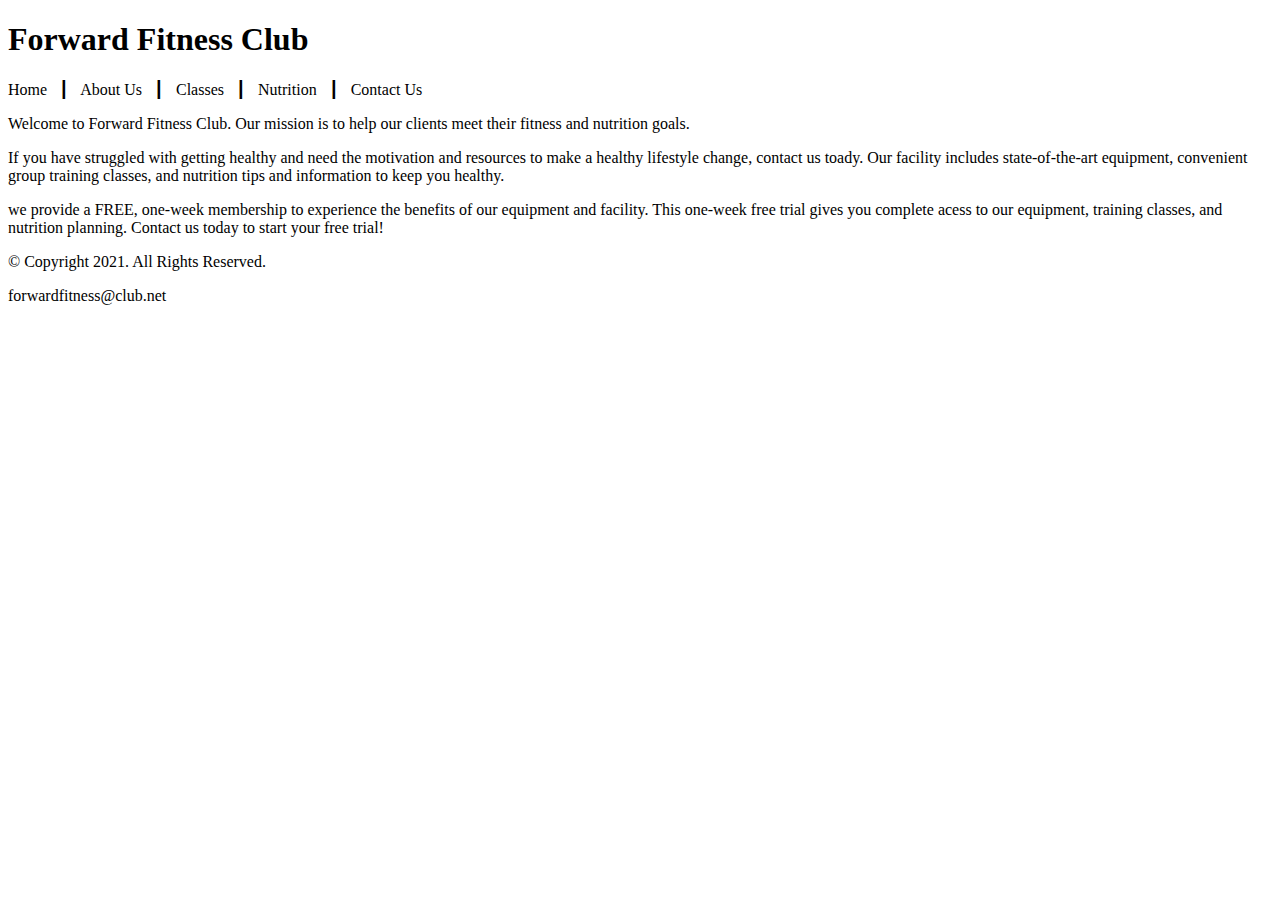
==== fitness/index.html @ 8fceb7a9 "Delete one index.html and add another" ====
<!DOCTYPE html>
<!-- This website template was created by: Barry Marshall -->
<html lang="en">
    <head>
        <title>Forward Fitness Club</title>
        <meta charset="utf-8">
    </head>
    <body>
        <!-- Use this header area for the website name or logo -->
        <header>
            <h1>Forward Fitness Club</h1>
        </header>
        <!-- Use the nav area to add hyperlinks to other pages within the website -->
        <nav>
            <p>
                Home &nbsp; &#9475; &nbsp;
                About Us &nbsp; &#9475; &nbsp;
                Classes &nbsp; &#9475; &nbsp;
                Nutrition &nbsp; &#9475; &nbsp;
                Contact Us 
            </p>
        </nav>
        <!-- Use the main area to add the main content of the webpage -->
        <main>
            <p>Welcome to Forward Fitness Club. Our mission is to help our clients meet their fitness and nutrition goals.</p>
            <p>If you have struggled with getting healthy and need the motivation and resources to make a healthy lifestyle change, contact us toady. Our facility includes state-of-the-art equipment, convenient group training classes, and nutrition tips and information to keep you healthy.</p>
            <p>we provide a FREE, one-week membership to experience the benefits of our equipment and facility. This one-week free trial gives you complete acess to our equipment, training classes, and nutrition planning. Contact us today to start your free trial!</p>
        </main>
        <!-- Use the footer area to add webpage footer content -->
        <footer>
            <p>&copy; Copyright 2021. All Rights Reserved.</p>
            <p>forwardfitness@club.net</p>
        </footer>
    </body>
</html>
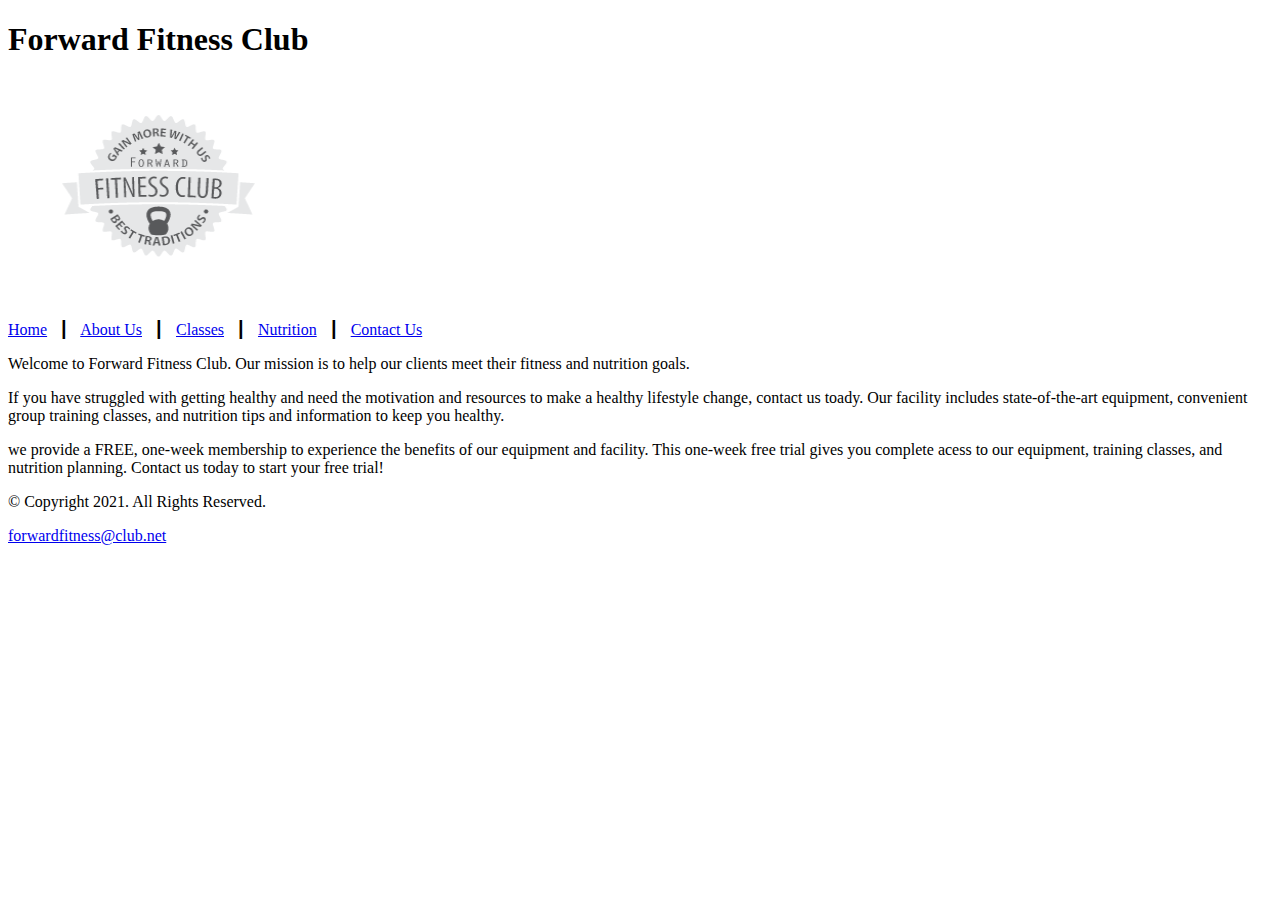
==== commit c7578bf1: "Getting ready for chapter 3 homework" ====
--- a/fitness/index.html
+++ b/fitness/index.html
@@ -6,30 +6,40 @@
         <meta charset="utf-8">
     </head>
     <body>
+        <div id="container">
         <!-- Use this header area for the website name or logo -->
         <header>
             <h1>Forward Fitness Club</h1>
+            <a href="index.html"><img src="images/forward-fitness-logo.png" alt="Foward Fitness Club Logo" height="220" width="297"></a>
         </header>
+
         <!-- Use the nav area to add hyperlinks to other pages within the website -->
         <nav>
             <p>
-                Home &nbsp; &#9475; &nbsp;
-                About Us &nbsp; &#9475; &nbsp;
-                Classes &nbsp; &#9475; &nbsp;
-                Nutrition &nbsp; &#9475; &nbsp;
-                Contact Us 
+                <a href="index.html">Home</a> &nbsp; &#9475; &nbsp;
+                <a href="about.html">About Us</a> &nbsp; &#9475; &nbsp;
+                <a href="classes.html">Classes</a> &nbsp; &#9475; &nbsp;
+                <a href="nutrition.html">Nutrition</a> &nbsp; &#9475; &nbsp;
+                <a href="contact.html">Contact Us</a>
             </p>
+
         </nav>
         <!-- Use the main area to add the main content of the webpage -->
         <main>
-            <p>Welcome to Forward Fitness Club. Our mission is to help our clients meet their fitness and nutrition goals.</p>
-            <p>If you have struggled with getting healthy and need the motivation and resources to make a healthy lifestyle change, contact us toady. Our facility includes state-of-the-art equipment, convenient group training classes, and nutrition tips and information to keep you healthy.</p>
-            <p>we provide a FREE, one-week membership to experience the benefits of our equipment and facility. This one-week free trial gives you complete acess to our equipment, training classes, and nutrition planning. Contact us today to start your free trial!</p>
+            <div id="intro">
+             <p>Welcome to Forward Fitness Club. Our mission is to help our clients meet their fitness and nutrition goals.</p>
+
+             <p>If you have struggled with getting healthy and need the motivation and resources to make a healthy lifestyle change, contact us toady. Our facility includes state-of-the-art equipment, convenient group training classes, and nutrition tips and information to keep you healthy.</p>
+
+             <p>we provide a FREE, one-week membership to experience the benefits of our equipment and facility. This one-week free trial gives you complete acess to our equipment, training classes, and nutrition planning. Contact us today to start your free trial!</p>
+            </div>
         </main>
+        
         <!-- Use the footer area to add webpage footer content -->
         <footer>
             <p>&copy; Copyright 2021. All Rights Reserved.</p>
-            <p>forwardfitness@club.net</p>
+            <p><a href="mailto:forwardfitness@club.net">forwardfitness@club.net</a></p>
         </footer>
+        </div>
     </body>
 </html>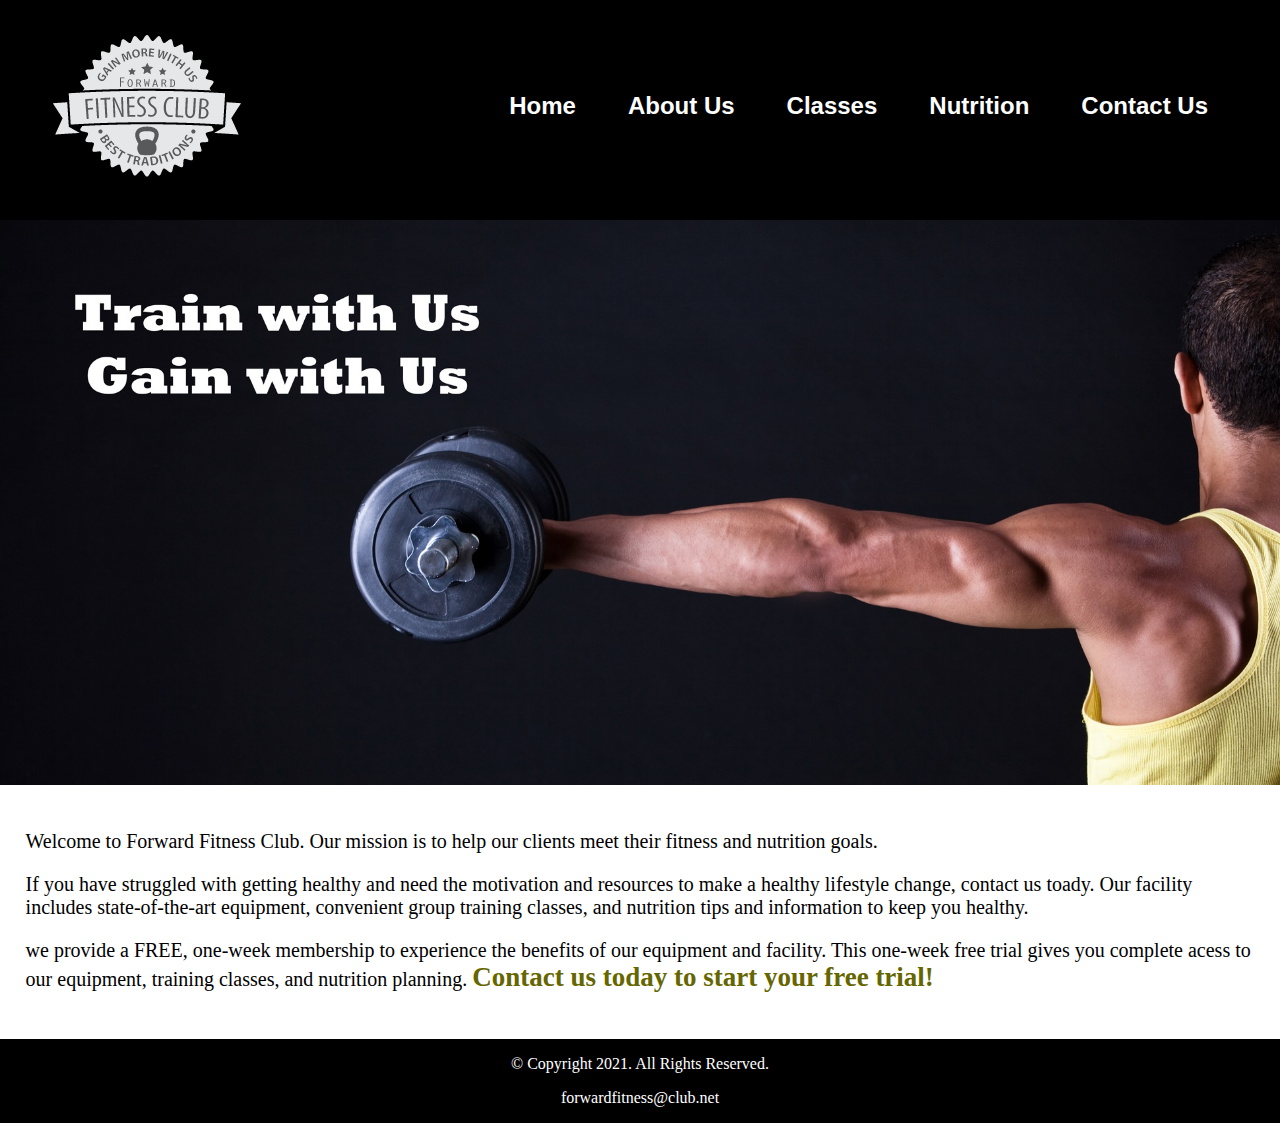
==== commit 26935286: "Chapter 4" ====
--- a/fitness/index.html
+++ b/fitness/index.html
@@ -4,26 +4,32 @@
     <head>
         <title>Forward Fitness Club</title>
         <meta charset="utf-8">
+        <link rel="stylesheet" href="css/styles.css">
     </head>
     <body>
         <div id="container">
         <!-- Use this header area for the website name or logo -->
         <header>
-            <h1>Forward Fitness Club</h1>
-            <a href="index.html"><img src="images/forward-fitness-logo.png" alt="Foward Fitness Club Logo" height="220" width="297"></a>
+            <a href="index.html"><img src="images/forward-fitness-logo.png" alt="Foward Fitness Club Logo"></a>
         </header>
 
         <!-- Use the nav area to add hyperlinks to other pages within the website -->
         <nav>
-            <p>
-                <a href="index.html">Home</a> &nbsp; &#9475; &nbsp;
-                <a href="about.html">About Us</a> &nbsp; &#9475; &nbsp;
-                <a href="classes.html">Classes</a> &nbsp; &#9475; &nbsp;
-                <a href="nutrition.html">Nutrition</a> &nbsp; &#9475; &nbsp;
-                <a href="contact.html">Contact Us</a>
-            </p>
+            <ul>
+                <li><a href="index.html">Home</a></li> 
+                <li><a href="about.html">About Us</a></li>
+                <li><a href="classes.html">Classes</a></li>
+                <li><a href="nutrition.html">Nutrition</a></li>
+                <li><a href="contact.html">Contact Us</a></li>
+            </ul>
 
         </nav>
+
+        <!-- Hero Image-->
+        <div id="hero">
+            <img src="images/hero-image.jpg" alt= "left arm extended holding a weight">
+        </div>
+
         <!-- Use the main area to add the main content of the webpage -->
         <main>
             <div id="intro">
@@ -31,7 +37,7 @@
 
              <p>If you have struggled with getting healthy and need the motivation and resources to make a healthy lifestyle change, contact us toady. Our facility includes state-of-the-art equipment, convenient group training classes, and nutrition tips and information to keep you healthy.</p>
 
-             <p>we provide a FREE, one-week membership to experience the benefits of our equipment and facility. This one-week free trial gives you complete acess to our equipment, training classes, and nutrition planning. Contact us today to start your free trial!</p>
+             <p>we provide a FREE, one-week membership to experience the benefits of our equipment and facility. This one-week free trial gives you complete acess to our equipment, training classes, and nutrition planning. <span class="action">Contact us today to start your free trial!</span></p>
             </div>
         </main>
         
--- a/fitness/css/styles.css
+++ b/fitness/css/styles.css
@@ -0,0 +1,124 @@
+/*
+Author: Barry Marshall
+Date: 2/8/2021
+File name: styles.css
+*/
+
+/* CSS Reset */
+body, header, nav, main, footer, h1, div, img {
+    margin: 0;
+    padding: 0;
+    border: 0;
+}
+
+/* Style rules for body and images */
+body {
+    background-color: #000;
+}
+
+img {
+    max-width: 100%;
+    display: block;
+}
+
+/* Style rule for header */
+ header {
+     width: 25%;
+     float: left;
+ }
+
+ /* Style rules for the navigation area */
+ nav {
+     width: 70%;
+     float: right;
+     margin: 5em 3em 0 0;
+ }
+
+nav ul {
+    list-style-type: none;
+    margin: 0;
+    text-align: right;
+}
+
+nav li{
+    display: inline-block;
+    font-size: 1.5em;
+    font-family: Verdana, Arial, sans-serif;
+    font-weight: bold;
+}
+
+nav li a{
+    display: block; 
+    color: #fff;
+    text-align: center;
+    padding: 0.5em 1em;
+    text-decoration: none;
+}
+
+/* Style rules for the main content*/
+ main {
+     clear: left;
+     background-color: #fff;
+     padding: 2%;
+     font-size: 1.25em;
+ }
+
+ .action {
+     font-size: 1.35em;
+     color: #666600;
+     font-weight: bold;
+ }
+
+ #weights, #cardio, #training {
+     width: 29%;
+     float: left;
+     margin: 0 2%;
+ }
+
+ #exercises {
+     clear: left;
+     border-top: 1px solid #000;
+     border-bottom: 1px solid #000;
+     background-color: #f2f2f2;
+     padding: 1% 2%;
+ }
+
+ #exercises dt {
+     font-weight: bold;
+ }
+
+ #exercises dd {
+     padding: 0.5% 1% 2% 0;
+ }
+
+ .external-link {
+     color: #666600;
+     font-weight: bold;
+     text-decoration: none;
+ }
+
+ #contact {
+     text-align: center;
+ }
+
+ #contact a {
+     color: #666600;
+     text-decoration: none;
+ }
+
+.map {
+    border: 8px solid #000;
+}
+
+/* Style rules for footer content */
+ footer p {
+     font-size: 0.75;
+     text-align: center;
+     color: #fff;
+     padding: 0 1em;
+ }
+
+ footer p a {
+     color: #fff;
+     text-decoration: none;
+ }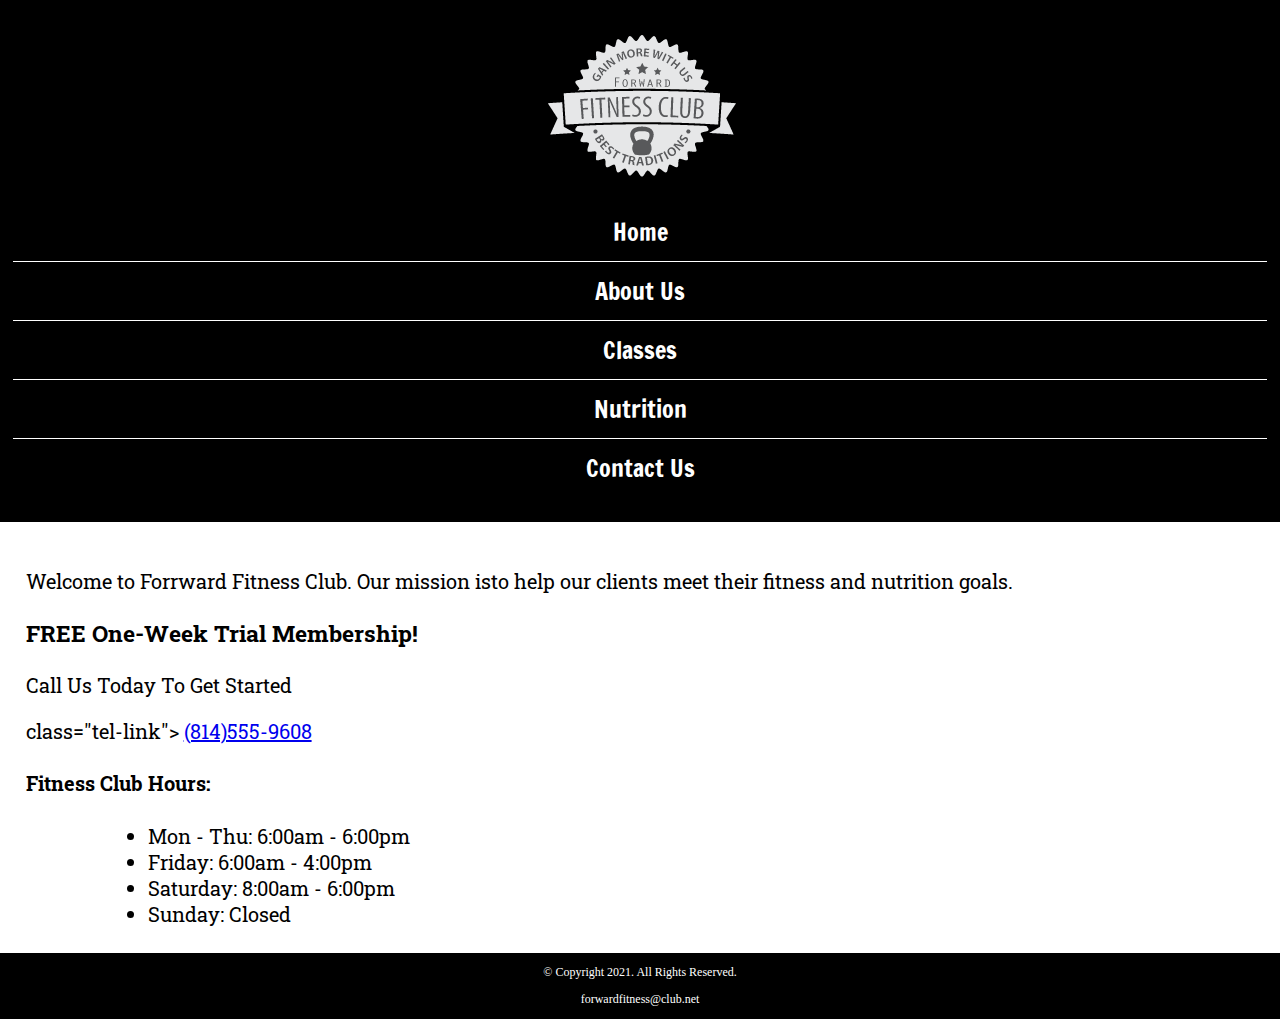
==== commit 209ecb32: "Chapter 5 edits" ====
--- a/fitness/index.html
+++ b/fitness/index.html
@@ -5,6 +5,8 @@
         <title>Forward Fitness Club</title>
         <meta charset="utf-8">
         <link rel="stylesheet" href="css/styles.css">
+        <meta name="viewport" content="witdth=device-width, initial-scale=1.0">
+        <link href="https://fonts.googleapis.com/css2?family=Francois+One&family=Roboto+Slab&display=swap" rel="stylesheet">
     </head>
     <body>
         <div id="container">
@@ -26,13 +28,31 @@
         </nav>
 
         <!-- Hero Image-->
-        <div id="hero">
+        <div id="hero" class="tablet-desktop">
             <img src="images/hero-image.jpg" alt= "left arm extended holding a weight">
         </div>
 
         <!-- Use the main area to add the main content of the webpage -->
         <main>
-            <div id="intro">
+
+            <div class="mobile">
+                <p>Welcome to Forrward Fitness Club. Our mission isto help our clients meet their fitness and nutrition goals.</p>
+
+                <h3>FREE One-Week Trial Membership!</h3>
+                <p>Call Us Today To Get Started</p>
+                <p>class="tel-link"> <a href="tel:8145559608">(814)555-9608</a></p>
+
+                <h4>Fitness Club Hours:</h4>
+                <ul class="hours">
+                    <li>Mon - Thu: 6:00am - 6:00pm</li>
+                    <li>Friday: 6:00am - 4:00pm</li>
+                    <li>Saturday: 8:00am - 6:00pm</li>
+                    <li>Sunday: Closed</li>
+                </ul>
+
+            </div>
+
+            <div class="tablet-desktop">
              <p>Welcome to Forward Fitness Club. Our mission is to help our clients meet their fitness and nutrition goals.</p>
 
              <p>If you have struggled with getting healthy and need the motivation and resources to make a healthy lifestyle change, contact us toady. Our facility includes state-of-the-art equipment, convenient group training classes, and nutrition tips and information to keep you healthy.</p>
--- a/fitness/css/styles.css
+++ b/fitness/css/styles.css
@@ -5,7 +5,7 @@
 */
 
 /* CSS Reset */
-body, header, nav, main, footer, h1, div, img {
+body, header, nav, main, footer, h1, div, img, ul {
     margin: 0;
     padding: 0;
     border: 0;
@@ -21,46 +21,84 @@
     display: block;
 }
 
+/* Style rule for mobile viewpoint*/
+
 /* Style rule for header */
  header {
-     width: 25%;
-     float: left;
+     position: -webkit-sticky;
+     position: sticky;
+     top: 0;
+     background-color: #000;
+     height: 190px;
+ }
+
+ header img {
+     margin: 0 auto;
  }
 
  /* Style rules for the navigation area */
  nav {
-     width: 70%;
-     float: right;
-     margin: 5em 3em 0 0;
+    padding: 1%;
+    margin-bottom: 1%;
  }
 
 nav ul {
     list-style-type: none;
-    margin: 0;
-    text-align: right;
+    text-align: center;
 }
 
 nav li{
-    display: inline-block;
     font-size: 1.5em;
-    font-family: Verdana, Arial, sans-serif;
-    font-weight: bold;
+    font-family: 'Francois One', sans-serif;
+    border-top: 1px solid #fff;
+}
+
+nav li:first-child {
+    border-top: none;
 }
 
 nav li a{
     display: block; 
     color: #fff;
-    text-align: center;
     padding: 0.5em 1em;
     text-decoration: none;
 }
 
+/* Show mobile class, hide tablet-desktop calsss */
+.mobile {
+    display: block;
+}
+
+.tablet-desktop {
+    display: none;
+}
+
 /* Style rules for the main content*/
  main {
-     clear: left;
      background-color: #fff;
      padding: 2%;
      font-size: 1.25em;
+     font-family: 'Roboto Slab', serif;
+ }
+
+ .tel-link {
+     background-color: #404040;
+     padding: 2%;
+     margin: 0 auto;
+     width: 80%;
+     text-align: center;
+     border-radius: 5px;
+ }
+
+ .tel-link a {
+     color: #fff;
+     text-decoration: none;
+     font-size: 1.5em;
+     display: block;
+ }  
+
+ .hours {
+     margin-left: 10%;
  }
 
  .action {
@@ -70,25 +108,11 @@
  }
 
  #weights, #cardio, #training {
-     width: 29%;
-     float: left;
      margin: 0 2%;
  }
 
- #exercises {
-     clear: left;
-     border-top: 1px solid #000;
-     border-bottom: 1px solid #000;
-     background-color: #f2f2f2;
-     padding: 1% 2%;
- }
-
- #exercises dt {
-     font-weight: bold;
- }
-
- #exercises dd {
-     padding: 0.5% 1% 2% 0;
+ .round {
+     border-radius: 8px;
  }
 
  .external-link {
@@ -101,18 +125,20 @@
      text-align: center;
  }
 
- #contact a {
+ #contact a.contact-email-link {
      color: #666600;
      text-decoration: none;
  }
 
 .map {
-    border: 8px solid #000;
+    border: 2px solid #000;
+    width: 95%;
+    height: 50;
 }
 
 /* Style rules for footer content */
  footer p {
-     font-size: 0.75;
+     font-size: 0.75em;
      text-align: center;
      color: #fff;
      padding: 0 1em;
@@ -121,4 +147,20 @@
  footer p a {
      color: #fff;
      text-decoration: none;
- }+ }
+
+ /* #exercises {
+    clear: left;
+    border-top: 1px solid #000;
+    border-bottom: 1px solid #000;
+    background-color: #f2f2f2;
+    padding: 1% 2%;
+}
+
+#exercises dt {
+    font-weight: bold;
+}
+
+#exercises dd {
+    padding: 0.5% 1% 2% 0;
+} */
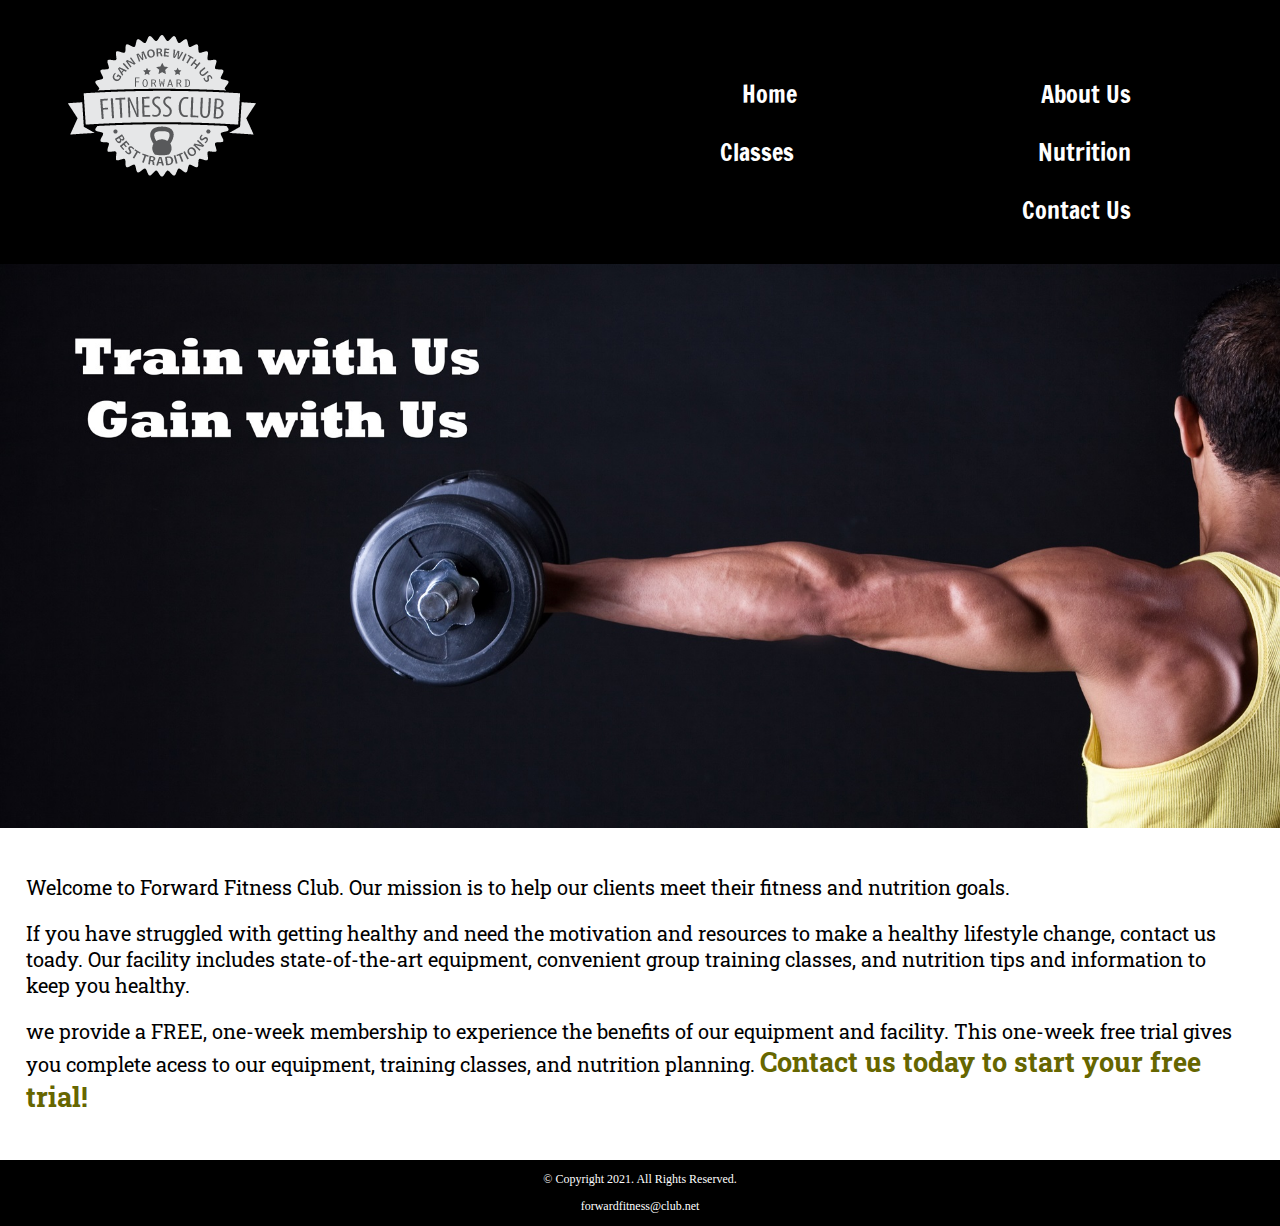
==== commit 1da1ff6c: "Responsive design pt. 2 HW" ====
--- a/fitness/index.html
+++ b/fitness/index.html
@@ -40,7 +40,7 @@
 
                 <h3>FREE One-Week Trial Membership!</h3>
                 <p>Call Us Today To Get Started</p>
-                <p>class="tel-link"> <a href="tel:8145559608">(814)555-9608</a></p>
+                <p class="tel-link"> <a href="tel:8145559608">(814)555-9608</a></p>
 
                 <h4>Fitness Club Hours:</h4>
                 <ul class="hours">
--- a/fitness/css/styles.css
+++ b/fitness/css/styles.css
@@ -149,18 +149,142 @@
      text-decoration: none;
  }
 
- /* #exercises {
-    clear: left;
-    border-top: 1px solid #000;
-    border-bottom: 1px solid #000;
-    background-color: #f2f2f2;
-    padding: 1% 2%;
-}
-
-#exercises dt {
-    font-weight: bold;
-}
-
-#exercises dd {
+/* Media Query for Tablet Viewport*/ 
+@media screen and (min-width: 630px), print {
+    /* Tablet Viewport: Show tablet-desktop class, hide mobile class*/
+    .tablet-desktop {
+        display: block;
+    }
+
+    .mobile {
+        display: none;
+    }
+
+    /* Tablet Viewport: Style rule for header*/
+    header {
+        position: static;
+        padding-bottom: 2%;
+    }
+
+    /* Tablet Viewport: Style rules for Nav area*/
+    nav li {
+        border-top: none;
+        display: inline-block;
+        border-right: 1px solid #fff;
+    }
+
+    nav li:last-child {
+        border-right: none;
+    }
+
+    nav li a {
+        padding: 0.1em 0.75em;
+    }
+
+    /* Tablet Viewport: Style rules for main content area*/
+    main ul {
+        margin: 0 0 4% 10%;
+    }
+
+    #exercises {
+        border-top: 1px solid #000;
+        border-bottom: 1px solid #000;
+        background-color: #f2f2f2;
+        background: linear-gradient(to right, #ccc, #fff);
+        padding: 1% 2%;
+    }
+
+    #exercises dt {
+        font-weight: bold;
+    }
+
+    #exercises dd {
     padding: 0.5% 1% 2% 0;
-} */
+    } 
+
+    .tel-num {
+        font-size: 1.25em;
+    }
+
+    .map{
+        width: 600px;
+        height: 400px; 
+    }
+
+}
+
+/* Media Query for Desktop Viewport*/
+@media screen and (min-width: 1015px), print {
+    /* Desktop Viewport: style rule for header*/
+    header {
+        width: 25%;
+        float: left;
+        padding-bottom: 0;
+    }
+
+    /* Desktop Viewport: Style rules for nav area*/
+    nav{
+        float: right;
+        width: 70%;
+        margin: 4em 1em 0 0;
+    }
+
+    nav ul{
+        text-align: right;
+    }
+
+    nav li {
+        border: none;
+    }
+
+    nav li a {
+        padding: 0 5em 1em;
+    }
+
+    nav li a:hover {
+        color: #000;
+        background-color: #fff;
+    } 
+
+    /* Desktop Viewport: Style rules for main content*/
+    main {
+        clear: left;
+    }
+
+    main h1 {
+        font-size: 1.8em;
+    }
+
+    #weights, #cardio, #training {
+        width: 29%;
+        float: left;
+        margin: 0 2%;
+    }
+
+    #exercises {
+        clear: left;
+    }
+
+}
+
+/* Media Query for Large Desktop Viewports*/
+@media screen and (min-width: 1921px) {
+
+    #container {
+        width: 1920px;
+        margin: 0 auto;
+    }  
+
+}
+
+/* Media Query for Print*/
+@media print {
+
+    body {
+        background-color: #fff;
+        color: #000;
+    }
+
+}
+
+ 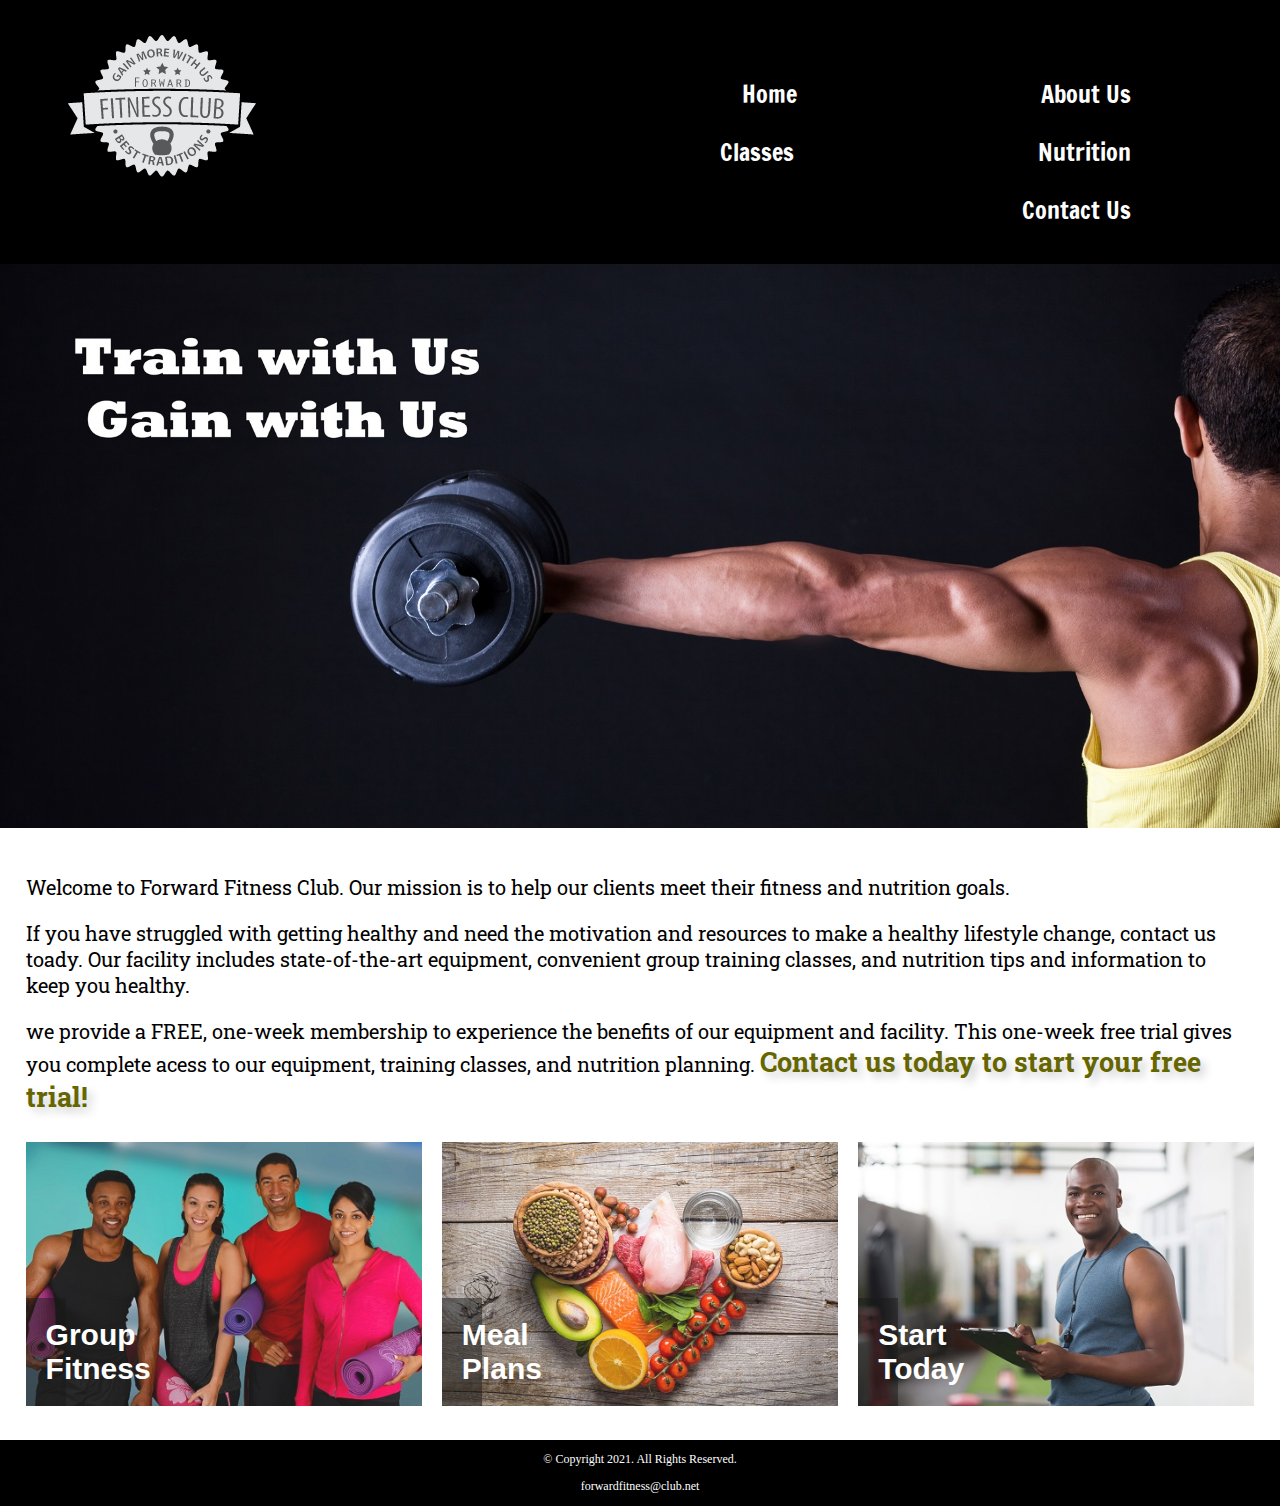
==== commit 80681865: "Chapter 7" ====
--- a/fitness/index.html
+++ b/fitness/index.html
@@ -5,8 +5,12 @@
         <title>Forward Fitness Club</title>
         <meta charset="utf-8">
         <link rel="stylesheet" href="css/styles.css">
-        <meta name="viewport" content="witdth=device-width, initial-scale=1.0">
+        <meta name="viewport" content="width=device-width, initial-scale=1.0">
         <link href="https://fonts.googleapis.com/css2?family=Francois+One&family=Roboto+Slab&display=swap" rel="stylesheet">
+        <link rel="shortcut icon" href="images/favicon.ico">
+        <link rel="icon" type="image/png" sizes="32x32" href="images/favicon-32.png">
+        <link rel="apple-touch-icon" sizes="180x180" href="images/apple-touch-icon.png">
+        <link rel="icon" sizes="192x192" href="images/android-chrome-192.png">
     </head>
     <body>
         <div id="container">
@@ -59,6 +63,24 @@
 
              <p>we provide a FREE, one-week membership to experience the benefits of our equipment and facility. This one-week free trial gives you complete acess to our equipment, training classes, and nutrition planning. <span class="action">Contact us today to start your free trial!</span></p>
             </div>
+
+            <div class= "grid">
+                <figure class="frame">
+                    <a href="classes.html"><img src="images/fitness-group.jpg" alt= "group of fitness people"></a>
+                    <figcaption class="pic-text">Group Fitness</figcaption>
+                </figure>
+
+                <figure class="frame">
+                    <a href="nutrition.html"><img src="images/food-heart.jpg" alt="healthy food in shape of heart"></a>
+                    <figcaption class="pic-text">Meal Plans</figcaption>
+                </figure>
+
+                <figure class="frame">
+                    <a href="contact.html"><img src="images/personal-trainer.jpg" alt="personal trainer with a clipboard"></a>
+                    <figcaption class="pic-text">Start Today</figcaption>
+                </figure>
+                
+            </div>
         </main>
         
         <!-- Use the footer area to add webpage footer content -->
--- a/fitness/css/styles.css
+++ b/fitness/css/styles.css
@@ -5,7 +5,7 @@
 */
 
 /* CSS Reset */
-body, header, nav, main, footer, h1, div, img, ul {
+body, header, nav, main, footer, h1, div, img, ul, figure, figcaption, section, article, aside {
     margin: 0;
     padding: 0;
     border: 0;
@@ -21,12 +21,15 @@
     display: block;
 }
 
+/* Style rule for box sizing applies to all elements*/
+* {
+    box-sizing: border-box;
+}
+
 /* Style rule for mobile viewpoint*/
 
 /* Style rule for header */
  header {
-     position: -webkit-sticky;
-     position: sticky;
      top: 0;
      background-color: #000;
      height: 190px;
@@ -79,6 +82,30 @@
      padding: 2%;
      font-size: 1.25em;
      font-family: 'Roboto Slab', serif;
+ }
+
+ .mobile h3 {
+     text-shadow: 5px 5px 8px #ccc;
+ }
+
+ article {
+     padding: 2%;
+ }
+
+ article h3 {
+     text-align: center;
+ }
+
+ article img {
+     margin: 0 auto;
+ }
+
+ article ul {
+     margin-left: 10%;
+ }
+
+ article:nth-of-type(2) {
+     background-color: rgba(204, 204, 204, 0.3);
  }
 
  .tel-link {
@@ -105,7 +132,27 @@
      font-size: 1.35em;
      color: #666600;
      font-weight: bold;
- }
+     text-shadow: 5px 5px 8px #ccc;
+ }
+
+.frame{
+    position: relative;
+    max-width: 450px;
+    margin: 2% auto;
+}
+
+.pic-text {
+    position: absolute;
+    bottom: 0;
+    background: rgba(0, 0, 0, 0.5);
+    color: #fff;
+    width: 10%;
+    padding: 20px;
+    text-align: center;
+    font-family: Verdana, Arial, sans-serif;
+    font-size: 1.5em;
+    font-weight: bold;
+}
 
  #weights, #cardio, #training {
      margin: 0 2%;
@@ -125,7 +172,7 @@
      text-align: center;
  }
 
- #contact a.contact-email-link {
+ #contact .contact-email-link {
      color: #666600;
      text-decoration: none;
  }
@@ -133,7 +180,7 @@
 .map {
     border: 2px solid #000;
     width: 95%;
-    height: 50;
+    height: 50%;
 }
 
 /* Style rules for footer content */
@@ -162,7 +209,6 @@
 
     /* Tablet Viewport: Style rule for header*/
     header {
-        position: static;
         padding-bottom: 2%;
     }
 
@@ -184,6 +230,33 @@
     /* Tablet Viewport: Style rules for main content area*/
     main ul {
         margin: 0 0 4% 10%;
+    }
+
+    .grid{
+        display: grid;
+        grid-template-columns: auto auto auto;
+        grid-gap: 20px;
+    }
+
+    .pic-text {
+        font-size: 1em;
+        padding: 10px;
+    }
+
+    aside {
+        text-align: center;
+        font-size: 1.25em;
+        font-style: italic;
+        font-weight: bold;
+        padding: 2%;
+        background-color: rgba(204, 204, 204, 0.5);
+        box-shadow: 5px 5px 8px #000;
+        text-shadow: 5px 5px 5px #b3b3b3;
+        border-radius: 0 15px;
+    }
+
+    .grid-item4 {
+        grid-column: 1 / span 3;
     }
 
     #exercises {
@@ -255,6 +328,24 @@
         font-size: 1.8em;
     }
 
+    article h3 {
+        font-size: 1.75em;
+    }
+
+    .pic-text {
+        font-size: 1.5em;
+        padding: 20px;
+    }
+
+    .frame {
+        opacity: 0.9;
+    }
+
+    .frame:hover {
+        opacity: 1;
+        box-shadow: 8px 8px 10px #808080;
+    }
+
     #weights, #cardio, #training {
         width: 29%;
         float: left;
